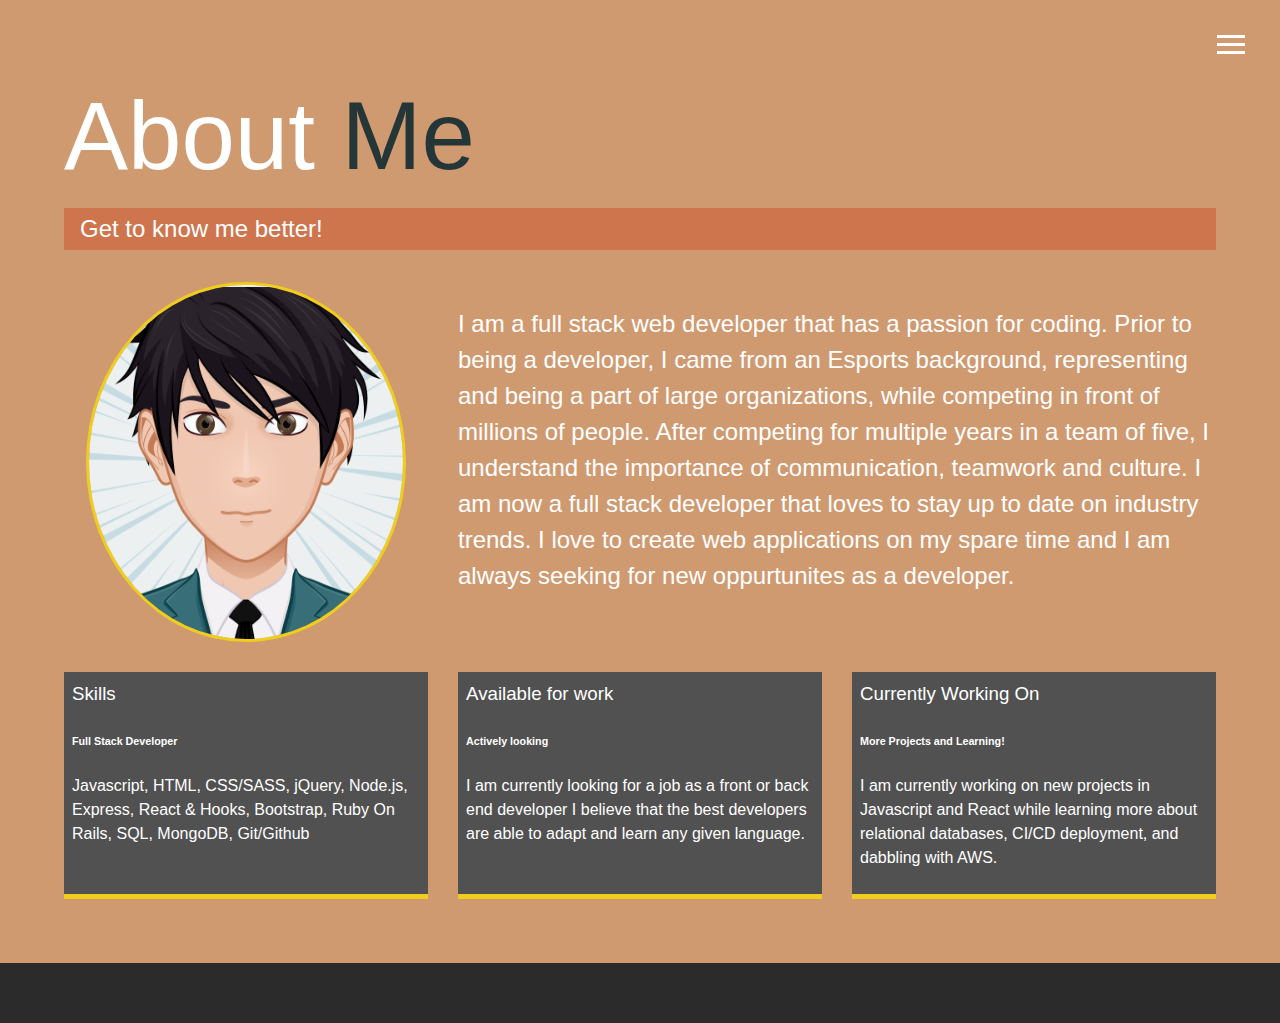
==== about.html @ 705b3e97 "First portfolio upload" ====
<!DOCTYPE html>
<html lang="en">

<head>
  <meta charset="UTF-8">
  <meta name="viewport" content="width=device-width, initial-scale=1.0">
  <meta http-equiv="X-UA-Compatible" content="ie=edge">
  <link rel="stylesheet" href="https://use.fontawesome.com/releases/v5.2.0/css/all.css" integrity="sha384-hWVjflwFxL6sNzntih27bfxkr27PmbbK/iSvJ+a4+0owXq79v+lsFkW54bOGbiDQ"
    crossorigin="anonymous">

  <link rel="stylesheet" href="css/main.css">
  <title>About Me</title>
</head>

<body>
  <header>
    <div class="menu-btn">
      <div class="btn-line"></div>
      <div class="btn-line"></div>
      <div class="btn-line"></div>
    </div>

    <nav class="menu">
      <div class="menu-branding">
        <div class="portrait"></div>
      </div>
      <ul class="menu-nav">
        <li class="nav-item">
          <a href="index.html" class="nav-link">
            Home
          </a>
        </li>
        <li class="nav-item current">
          <a href="about.html" class="nav-link">
            About Me
          </a>
        </li>
        <li class="nav-item">
          <a href="work.html" class="nav-link">
            My Projects
          </a>
        </li>
        <li class="nav-item">
          <a href="contact.html" class="nav-link">
            Contact
          </a>
        </li>
      </ul>
    </nav>
  </header>

  <main id="about">
    <h1 class="lg-heading">
      About
      <span class="text-secondary">Me</span>
    </h1>
    <h2 class="sm-heading">
      Get to know me better!
    </h2>
    <div class="about-info">
      <img src="img/portrait.jpg" alt="Peter Nguyen" class="bio-image">

      <div class="bio">
        <!-- <h3 class="text-secondary">BIO</h3> -->
        <p>I am a full stack web developer that has a passion for coding.  Prior to being a developer, I came from an Esports background, representing and being a part of large organizations, while competing in front of millions of people. After competing for multiple years in a team of five, I understand the importance of communication, teamwork and culture.
        I am now a full stack developer that loves to stay up to date on industry trends. I love to create web applications on my spare time and I am always seeking for new oppurtunites as a developer.  
        </p>
      </div>

      <div class="job job-1">
        <h3>Skills</h3>
        <h6>Full Stack Developer</h6>
        <p>Javascript, HTML, CSS/SASS, jQuery, Node.js, Express, React & Hooks, Bootstrap, Ruby On Rails, SQL, MongoDB, Git/Github
          </p>
      </div>

      <div class="job job-2">
        <h3>Available for work</h3>
        <h6>Actively looking</h6>
        <p>I am currently looking for a job as a front or back end developer I believe that the best developers
          are able to adapt and learn any given language.
        </p>
      </div>

      <div class="job job-3">
        <h3>Currently Working On</h3>
        <h6>More Projects and Learning!</h6>
        <p>I am currently working on new projects in Javascript and React while learning more about relational databases, CI/CD deployment, and 
          dabbling with AWS. 
      </div>
    </div>
  </main>

  <footer id="main-footer">
      <a class="footer-icon" href="https://www.linkedin.com/in/peter-nguyen16/">
          <i class="fab fa-linkedin fa-2x "></i>
        </a>
        <span class="space"></span>
        <a class="footer-icon"  href="https://github.com/petern160">
          <i class="fab fa-github fa-2x "></i>
        </a>
  </footer>

  <script src="js/main.js"></script>
</body>

</html>
---- css/main.css ----
.menu-btn {
  position: absolute;
  z-index: 3;
  right: 35px;
  top: 35px;
  cursor: pointer;
  transition: all 0.5s ease-out; }
  .menu-btn .btn-line {
    width: 28px;
    height: 3px;
    margin: 0 0 5px 0;
    background: #fff;
    transition: all 0.5s ease-out; }
  .menu-btn.close {
    transform: rotate(180deg); }
    .menu-btn.close .btn-line:nth-child(1) {
      transform: rotate(45deg) translate(5px, 5px); }
    .menu-btn.close .btn-line:nth-child(2) {
      opacity: 0; }
    .menu-btn.close .btn-line:nth-child(3) {
      transform: rotate(-45deg) translate(7px, -6px); }

.menu {
  position: fixed;
  top: 0;
  width: 100%;
  opacity: 0.9;
  visibility: hidden; }
  .menu.show {
    visibility: visible; }
  .menu-branding, .menu-nav {
    display: flex;
    flex-flow: column wrap;
    align-items: center;
    justify-content: center;
    float: left;
    width: 50%;
    height: 100vh;
    overflow: hidden; }
  .menu-nav {
    margin: 0;
    padding: 0;
    background: #373737;
    list-style: none;
    transform: translate3d(0, -100%, 0);
    transition: all 0.5s ease-out; }
    .menu-nav.show {
      transform: translate3d(0, 0, 0); }
  .menu-branding {
    background: #444;
    transform: translate3d(0, 100%, 0);
    transition: all 0.5s ease-out; }
    .menu-branding.show {
      transform: translate3d(0, 0, 0); }
    .menu-branding .portrait {
      width: 250px;
      height: 250px;
      background: url("../img/portrait.jpg");
      background-size: contain;
      margin:auto;
      border-radius: 50%;
      border: solid 3px #eece1a; }
  .menu .nav-item {
    transform: translate3d(600px, 0, 0);
    transition: all 0.5s ease-out; }
    .menu .nav-item.show {
      transform: translate3d(0, 0, 0); }
    .menu .nav-item.current > a {
      color: #eece1a; }
  .menu .nav-link {
    display: inline-block;
    position: relative;
    font-size: 30px;
    text-transform: uppercase;
    padding: 1rem 0;
    font-weight: 300;
    color: #fff;
    text-decoration: none;
    transition: all 0.5s ease-out; }
    .menu .nav-link:hover {
      color: #eece1a; }

.nav-item:nth-child(1) {
  transition-delay: 0.1s; }

.nav-item:nth-child(2) {
  transition-delay: 0.2s; }

.nav-item:nth-child(3) {
  transition-delay: 0.3s; }

.nav-item:nth-child(4) {
  transition-delay: 0.4s; }

* {
  box-sizing: border-box; }

body {
  background: rgb(208, 154, 113);
  color: #fff;
  height: 100%;
  margin: 0;
  font-family: 'Segoe UI', Tahoma, Geneva, Verdana, sans-serif;
  line-height: 1.5; }
  body#bg-img {
    background: url(../img/background.jpg);
    background-attachment: fixed;
    background-size: cover; }
    body#bg-img:after {
      content: '';
      position: absolute;
      top: 0;
      right: 0;
      width: 100%;
      height: 100%;
      opacity: 0.5;
      z-index: -1;
      background: rgb(208, 154, 113); }

h1,
h2,
h3 {
  margin: 0;
  font-weight: 400; }
  h1.lg-heading,
  h2.lg-heading,
  h3.lg-heading {
    font-size: 6rem; }
  h1.sm-heading,
  h2.sm-heading,
  h3.sm-heading {
    margin-bottom: 2rem;
    padding: 0.2rem 1rem;
    background: rgba(205, 79, 41, 0.5); }

a {
  color: #fff;
  text-decoration: none; }

header {
  position: fixed;
  z-index: 2;
  width: 100%; }

.text-secondary {
  color: #253639; }

main {
  padding: 4rem;
  min-height: calc(100vh - 60px); }
  main .icons {
    margin-top: 1rem; }
    main .icons a {
      padding: 0.4rem; }
      main .icons a:hover {
        color: #eece1a;
        transition: all 0.5s ease-out; }
  main#home {
    overflow: hidden; }
    main#home h1 {
      margin-top: 20vh; }

.about-info {
  display: grid;
  grid-gap: 30px;
  grid-template-areas: 'bioimage bio bio' 'job1 job2 job3';
  grid-template-columns: repeat(3, 1fr); }
  .about-info .bio-image {
    width:20em;
    height: 40vh;
    grid-area: bioimage;
    margin: auto;
    border-radius: 50%;
    border: #eece1a 3px solid; }
  .about-info .bio {
    grid-area: bio;
    font-size: 1.5rem; }
  .about-info .job-1 {
    grid-area: job1; }
  .about-info .job-2 {
    grid-area: job2; }
  .about-info .job-3 {
    grid-area: job3; }
  .about-info .job {
    background: #515151;
    padding: 0.5rem;
    border-bottom: #eece1a 5px solid; }

.projects {
  display: grid;
  grid-gap: 0.7rem;
  grid-template-columns: repeat(3, 1fr); }
  .projects img {
    width: 100%;
    height: 32vh;
    border: 3px #fff solid; }
    .projects img:hover {
      opacity: 0.5;
      border-color: #eece1a;
      transition: all 0.5s ease-out; }
      .project-t{
        cursor: default;
      }
        .project-description{
          border: 2px solid white;
          width: 100%;
          height: 20vh;
          text-align: center;
          font-size: 1em;
          overflow-y: scroll;
    
        }
        b{
          font-weight: bold;
        }
        .centered1 {
          color:white;
          font-size: 2em;
          position: absolute; 
          z-index: 900;
          top: 50%;
          left: 10%;
          /* /* top: 50%; */
          
          /* transform: translate(-50%, -50%); */
        }
.boxes {
  display: flex;
  flex-wrap: wrap;
  justify-content: space-evenly;
  align-items: center;
  margin-top: 1rem; }
  .boxes div {
    font-size: 2rem;
    /* border: 3px #fff solid; */
    padding: 1.5rem 2.5rem;
    margin-bottom: 3rem;
    transition: all 0.5s ease-out; }
    .boxes div:hover {
      padding: 0.5rem 1.5rem;
      background: #eece1a;
      color: #000; }
      .boxes div:hover span {
        color: #000; }

.btn, .btn-dark, .btn-light {
  display: block;
  padding: 0.5rem 1rem;
  border: 0;
  margin-bottom: 0.3rem; }
  .btn:hover, .btn-dark:hover, .btn-light:hover {
    background: #eece1a;
    color: #000; }

.btn-dark {
  background: black;
  color: #fff; }

.btn-light {
  background: #c4c4c4;
  color: #333; }
.space{
  padding-left:15px;
}

.contact-desc{
  text-align:center;
}

.contact-title{
  text-align: center;
}
#main-footer {
  

  background: #2b2b2b;
  color: #fff;
  display:flex;
  justify-content: center;
  align-items: center;
  
  height: 60px; }


  .footer-icon :hover{
    color: #eece1a;
    transition: all 0.5s ease-out;
  }
  

@media screen and (min-width: 1171px) {
  .projects {
    grid-template-columns: repeat(4, 1fr); } }

@media screen and (min-width: 769px) and (max-width: 1170px) {
  .projects {
    grid-template-columns: repeat(3, 1fr); } }

@media screen and (max-width: 768px) {
  main {
    align-items: center;
    text-align: center; }
    main .lg-heading {
      line-height: 1;
      margin-bottom: 1rem; }
  ul.menu-nav,
  div.menu-branding {
    float: none;
    width: 100%;
    min-height: 0; }
    ul.menu-nav.show,
    div.menu-branding.show {
      transform: translate3d(0, 0, 0); }
  .menu-nav {
    height: 75vh;
    transform: translate3d(-100%, 0, 0);
    font-size: 24px; }
  .menu-branding {
    height: 25vh;
    transform: translate3d(100%, 0, 0); }
    .menu-branding .portrait {
      background: url("../img/portrait_small.jpg");
      background-size: contain;
      margin:auto;
      width: 150px;
      height: 150px; }
  .about-info {
    grid-template-areas: 'bioimage' 'bio' 'job1' 'job2' 'job3';
    grid-template-columns: 1fr; }
  .projects {
    grid-template-columns: repeat(2, 1fr); } }

@media screen and (max-width: 500px) {
  main {
    padding: 2rem; }
    main #home h1 {
      margin-top: 10vh; }
    main .lg-heading {
      margin-top: 1rem;
      font-size: 5rem; }
  .projects {
    grid-template-columns: 1fr; } }
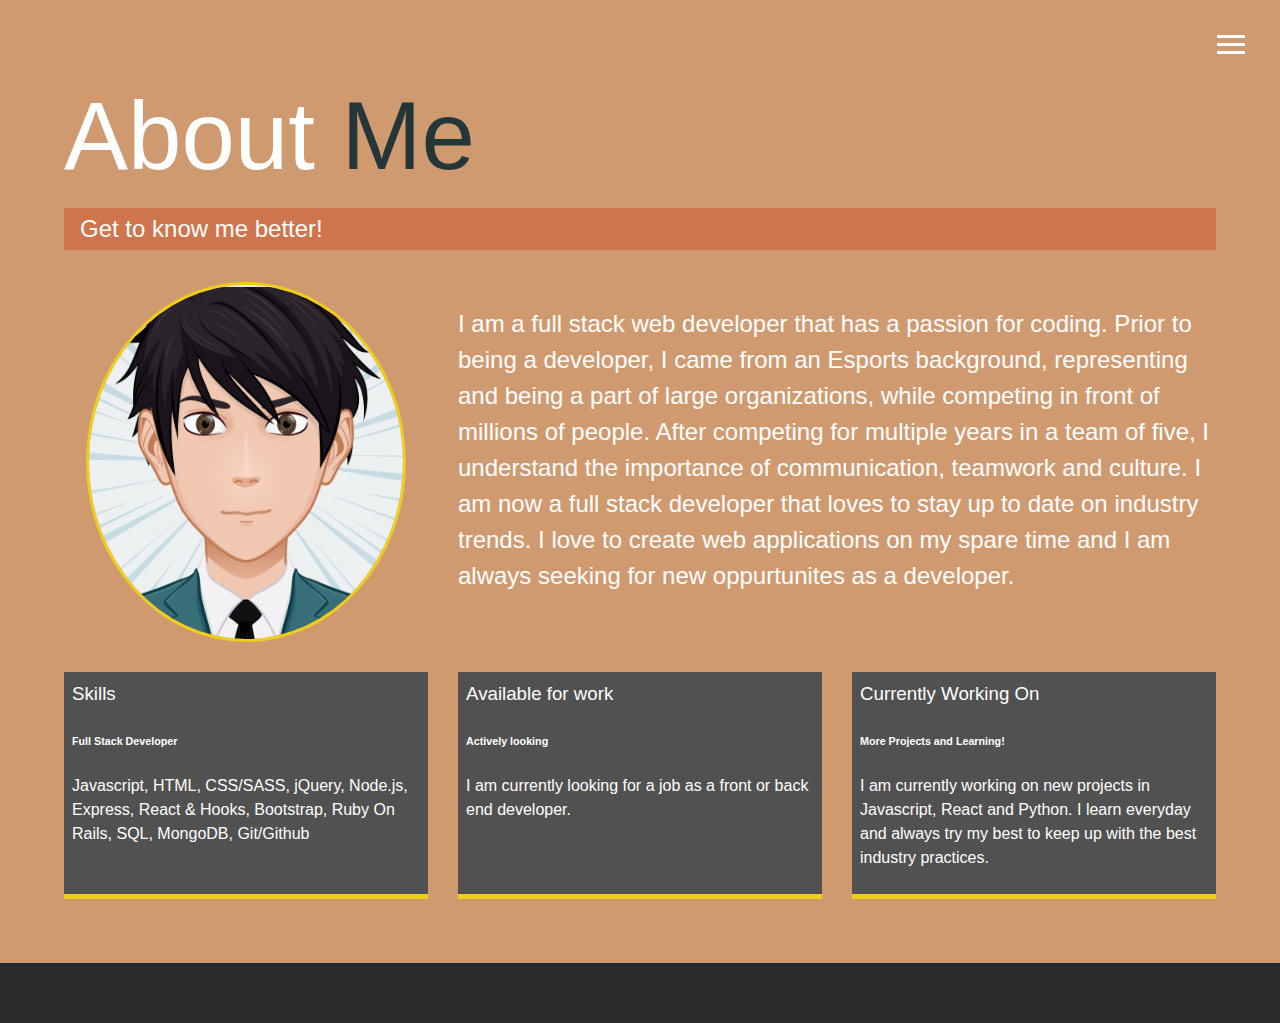
==== commit 5ed7a4f4: "portfolio update" ====
--- a/about.html
+++ b/about.html
@@ -5,8 +5,8 @@
   <meta charset="UTF-8">
   <meta name="viewport" content="width=device-width, initial-scale=1.0">
   <meta http-equiv="X-UA-Compatible" content="ie=edge">
-  <link rel="stylesheet" href="https://use.fontawesome.com/releases/v5.2.0/css/all.css" integrity="sha384-hWVjflwFxL6sNzntih27bfxkr27PmbbK/iSvJ+a4+0owXq79v+lsFkW54bOGbiDQ"
-    crossorigin="anonymous">
+  <link rel="stylesheet" href="https://use.fontawesome.com/releases/v5.2.0/css/all.css"
+    integrity="sha384-hWVjflwFxL6sNzntih27bfxkr27PmbbK/iSvJ+a4+0owXq79v+lsFkW54bOGbiDQ" crossorigin="anonymous">
 
   <link rel="stylesheet" href="css/main.css">
   <title>About Me</title>
@@ -40,11 +40,6 @@
             My Projects
           </a>
         </li>
-        <li class="nav-item">
-          <a href="contact.html" class="nav-link">
-            Contact
-          </a>
-        </li>
       </ul>
     </nav>
   </header>
@@ -62,43 +57,47 @@
 
       <div class="bio">
         <!-- <h3 class="text-secondary">BIO</h3> -->
-        <p>I am a full stack web developer that has a passion for coding.  Prior to being a developer, I came from an Esports background, representing and being a part of large organizations, while competing in front of millions of people. After competing for multiple years in a team of five, I understand the importance of communication, teamwork and culture.
-        I am now a full stack developer that loves to stay up to date on industry trends. I love to create web applications on my spare time and I am always seeking for new oppurtunites as a developer.  
+        <p>I am a full stack web developer that has a passion for coding. Prior to being a developer, I came from an
+          Esports background, representing and being a part of large organizations, while competing in front of millions
+          of people. After competing for multiple years in a team of five, I understand the importance of communication,
+          teamwork and culture.
+          I am now a full stack developer that loves to stay up to date on industry trends. I love to create web
+          applications on my spare time and I am always seeking for new oppurtunites as a developer.
         </p>
       </div>
 
       <div class="job job-1">
         <h3>Skills</h3>
         <h6>Full Stack Developer</h6>
-        <p>Javascript, HTML, CSS/SASS, jQuery, Node.js, Express, React & Hooks, Bootstrap, Ruby On Rails, SQL, MongoDB, Git/Github
-          </p>
+        <p>Javascript, HTML, CSS/SASS, jQuery, Node.js, Express, React & Hooks, Bootstrap, Ruby On Rails, SQL, MongoDB,
+          Git/Github
+        </p>
       </div>
 
       <div class="job job-2">
         <h3>Available for work</h3>
         <h6>Actively looking</h6>
-        <p>I am currently looking for a job as a front or back end developer I believe that the best developers
-          are able to adapt and learn any given language.
+        <p>I am currently looking for a job as a front or back end developer.
         </p>
       </div>
 
       <div class="job job-3">
         <h3>Currently Working On</h3>
         <h6>More Projects and Learning!</h6>
-        <p>I am currently working on new projects in Javascript and React while learning more about relational databases, CI/CD deployment, and 
-          dabbling with AWS. 
+        <p>I am currently working on new projects in Javascript, React and Python. I learn everyday
+          and always try my best to keep up with the best industry practices.
       </div>
     </div>
   </main>
 
   <footer id="main-footer">
-      <a class="footer-icon" href="https://www.linkedin.com/in/peter-nguyen16/">
-          <i class="fab fa-linkedin fa-2x "></i>
-        </a>
-        <span class="space"></span>
-        <a class="footer-icon"  href="https://github.com/petern160">
-          <i class="fab fa-github fa-2x "></i>
-        </a>
+    <a class="footer-icon" href="https://www.linkedin.com/in/peter-nguyen16/">
+      <i class="fab fa-linkedin fa-2x "></i>
+    </a>
+    <span class="space"></span>
+    <a class="footer-icon" href="https://github.com/petern160">
+      <i class="fab fa-github fa-2x "></i>
+    </a>
   </footer>
 
   <script src="js/main.js"></script>
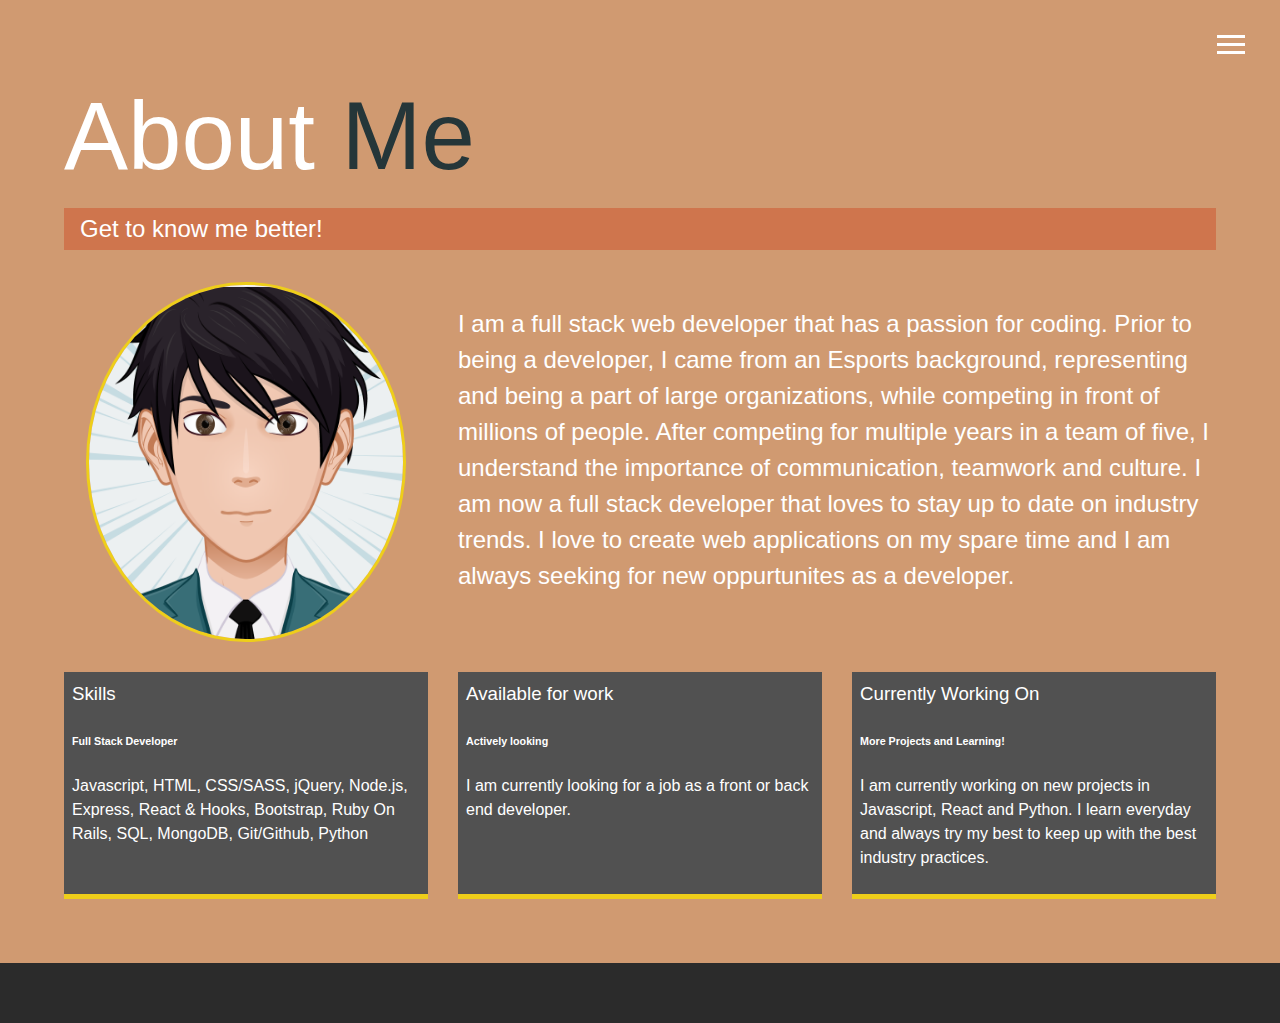
==== commit 3120f813: "added in witch shooter" ====
--- a/about.html
+++ b/about.html
@@ -70,7 +70,7 @@
         <h3>Skills</h3>
         <h6>Full Stack Developer</h6>
         <p>Javascript, HTML, CSS/SASS, jQuery, Node.js, Express, React & Hooks, Bootstrap, Ruby On Rails, SQL, MongoDB,
-          Git/Github
+          Git/Github, Python
         </p>
       </div>
 
